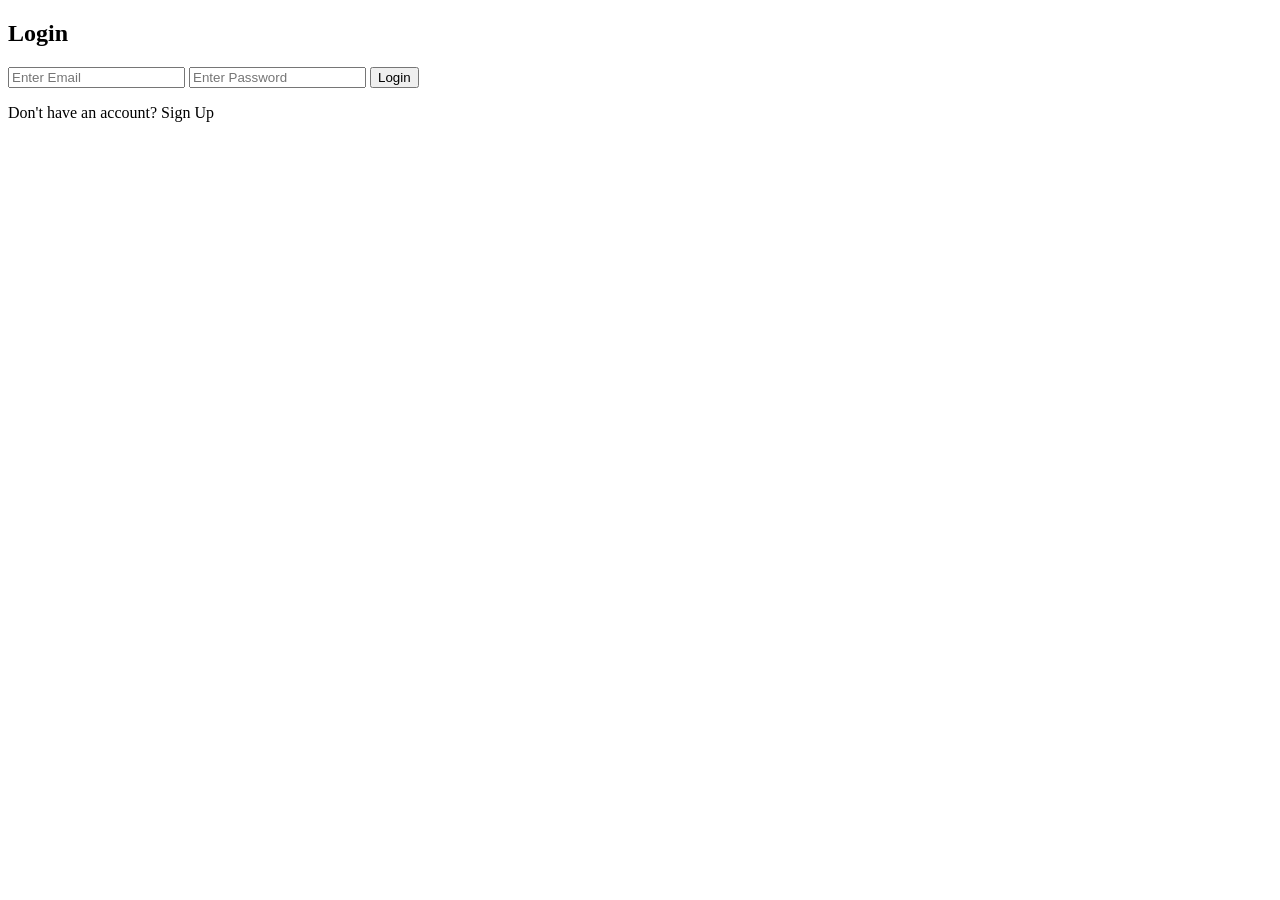
==== index.html @ a6081724 "Rename Track Expenses Site/Track Expenses Site/index.html to index.html" ====
<!DOCTYPE html>
<html lang="en">
<head>
    <meta charset="UTF-8">
    <meta name="viewport" content="width=device-width, initial-scale=1.0">
    <title>Expense IQ</title>

    <!-- CSS -->
    <link rel="stylesheet" href="css/style.css">
</head>

<body>

    <div class="container">
        <div class="card">
            <h2 id="formTitle">Login</h2>

            <form id="authForm">
                <input type="email" id="email" placeholder="Enter Email" required>
                <input type="password" id="password" placeholder="Enter Password" required>

                <button type="submit">Login</button>
            </form>

            <p id="toggleText">
                Don't have an account? 
                <span onclick="toggleForm()">Sign Up</span>
            </p>
        </div>
    </div>

    <!-- JS -->
    <script src="js/toast.js"></script>
    <script src="js/auth.js"></script>

</body>
</html>
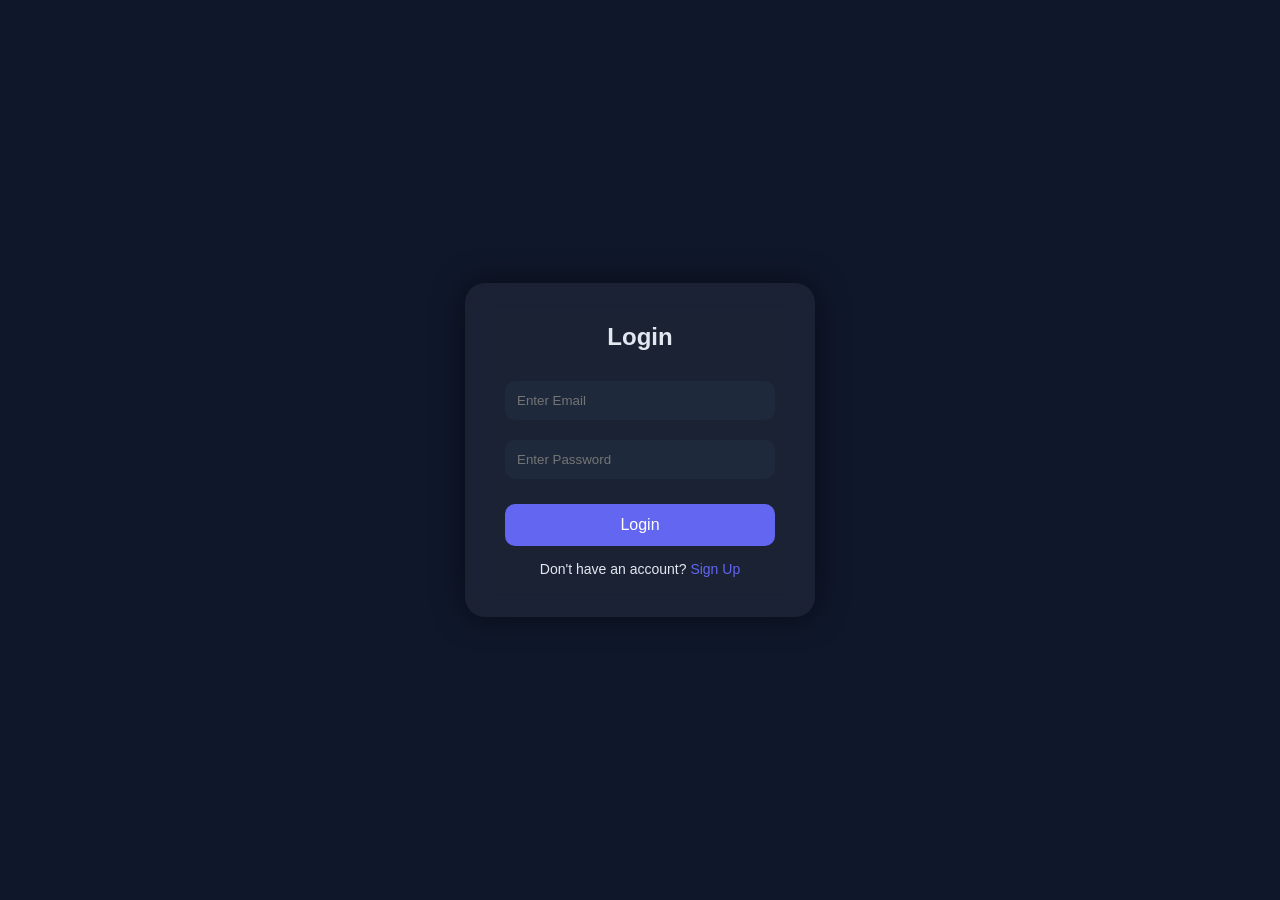
==== commit ba4d184e: "initial commit" ====
--- a/index.html
+++ b/index.html
@@ -1,37 +1,37 @@
-<!DOCTYPE html>
-<html lang="en">
-<head>
-    <meta charset="UTF-8">
-    <meta name="viewport" content="width=device-width, initial-scale=1.0">
-    <title>Expense IQ</title>
-
-    <!-- CSS -->
-    <link rel="stylesheet" href="css/style.css">
-</head>
-
-<body>
-
-    <div class="container">
-        <div class="card">
-            <h2 id="formTitle">Login</h2>
-
-            <form id="authForm">
-                <input type="email" id="email" placeholder="Enter Email" required>
-                <input type="password" id="password" placeholder="Enter Password" required>
-
-                <button type="submit">Login</button>
-            </form>
-
-            <p id="toggleText">
-                Don't have an account? 
-                <span onclick="toggleForm()">Sign Up</span>
-            </p>
-        </div>
-    </div>
-
-    <!-- JS -->
-    <script src="js/toast.js"></script>
-    <script src="js/auth.js"></script>
-
-</body>
-</html>
+<!DOCTYPE html>
+<html lang="en">
+<head>
+    <meta charset="UTF-8">
+    <meta name="viewport" content="width=device-width, initial-scale=1.0">
+    <title>Expense IQ</title>
+
+    <!-- CSS -->
+    <link rel="stylesheet" href="css/style.css">
+</head>
+
+<body>
+
+    <div class="container">
+        <div class="card">
+            <h2 id="formTitle">Login</h2>
+
+            <form id="authForm">
+                <input type="email" id="email" placeholder="Enter Email" required>
+                <input type="password" id="password" placeholder="Enter Password" required>
+
+                <button type="submit">Login</button>
+            </form>
+
+            <p id="toggleText">
+                Don't have an account? 
+                <span onclick="toggleForm()">Sign Up</span>
+            </p>
+        </div>
+    </div>
+
+    <!-- JS -->
+    <script src="js/toast.js"></script>
+    <script src="js/auth.js"></script>
+
+</body>
+</html>
--- a/css/style.css
+++ b/css/style.css
@@ -0,0 +1,124 @@
+/* Reset */
+* {
+    margin: 0;
+    padding: 0;
+    box-sizing: border-box;
+    font-family: 'Segoe UI', sans-serif;
+}
+
+/* Background */
+body {
+    height: 100vh;
+    background: #0F172A;
+    display: flex;
+    justify-content: center;
+    align-items: center;
+}
+
+/* Container */
+.container {
+    width: 100%;
+    height: 100%;
+    display: flex;
+    justify-content: center;
+    align-items: center;
+}
+
+/* Glass Card */
+.card {
+    width: 350px;
+    padding: 40px;
+    border-radius: 20px;
+    background: rgba(255, 255, 255, 0.05);
+    backdrop-filter: blur(12px);
+    box-shadow: 0 0 30px rgba(0,0,0,0.5);
+    text-align: center;
+    color: #E2E8F0;
+}
+
+/* Title */
+.card h2 {
+    margin-bottom: 20px;
+}
+
+/* Inputs */
+.card input {
+    width: 100%;
+    padding: 12px;
+    margin: 10px 0;
+    border-radius: 10px;
+    border: none;
+    outline: none;
+    background: #1E293B;
+    color: white;
+}
+
+/* Button */
+.card button {
+    width: 100%;
+    padding: 12px;
+    margin-top: 15px;
+    border: none;
+    border-radius: 10px;
+    background: #6366F1;
+    color: white;
+    font-size: 16px;
+    cursor: pointer;
+    transition: 0.3s;
+}
+
+.card button:hover {
+    background: #4F46E5;
+}
+
+/* Toggle text */
+#toggleText {
+    margin-top: 15px;
+    font-size: 14px;
+}
+
+#toggleText span {
+    color: #6366F1;
+    cursor: pointer;
+}
+
+
+/* Toast Container */
+.toast-container {
+    position: fixed;
+    top: 20px;
+    right: 20px;
+    z-index: 1000;
+}
+
+/* Toast Box */
+.toast {
+    min-width: 250px;
+    margin-top: 10px;
+    padding: 15px;
+    border-radius: 10px;
+    color: white;
+    font-size: 14px;
+    animation: slideIn 0.4s ease;
+}
+
+/* Types */
+.toast.success {
+    background: #22C55E;
+}
+
+.toast.error {
+    background: #EF4444;
+}
+
+/* Animation */
+@keyframes slideIn {
+    from {
+        transform: translateX(100%);
+        opacity: 0;
+    }
+    to {
+        transform: translateX(0);
+        opacity: 1;
+    }
+}
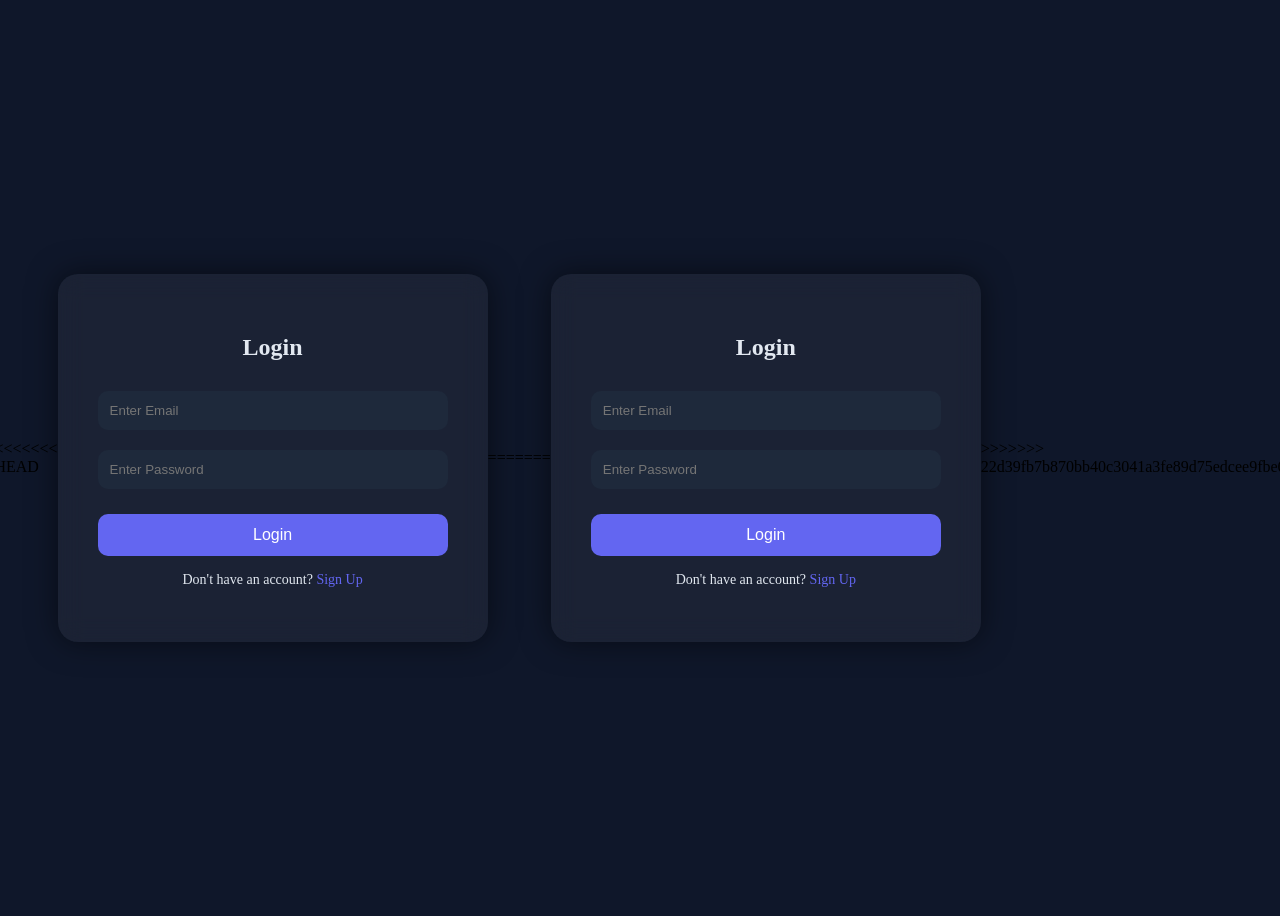
==== commit 588886f6: "fixed merge conflict" ====
--- a/index.html
+++ b/index.html
@@ -1,3 +1,4 @@
+<<<<<<< HEAD
 <!DOCTYPE html>
 <html lang="en">
 <head>
@@ -34,4 +35,43 @@
     <script src="js/auth.js"></script>
 
 </body>
-</html>+</html>
+=======
+<!DOCTYPE html>
+<html lang="en">
+<head>
+    <meta charset="UTF-8">
+    <meta name="viewport" content="width=device-width, initial-scale=1.0">
+    <title>Expense IQ</title>
+
+    <!-- CSS -->
+    <link rel="stylesheet" href="css/style.css">
+</head>
+
+<body>
+
+    <div class="container">
+        <div class="card">
+            <h2 id="formTitle">Login</h2>
+
+            <form id="authForm">
+                <input type="email" id="email" placeholder="Enter Email" required>
+                <input type="password" id="password" placeholder="Enter Password" required>
+
+                <button type="submit">Login</button>
+            </form>
+
+            <p id="toggleText">
+                Don't have an account? 
+                <span onclick="toggleForm()">Sign Up</span>
+            </p>
+        </div>
+    </div>
+
+    <!-- JS -->
+    <script src="js/toast.js"></script>
+    <script src="js/auth.js"></script>
+
+</body>
+</html>
+>>>>>>> 22d39fb7b870bb40c3041a3fe89d75edcee9fbe6
--- a/css/style.css
+++ b/css/style.css
@@ -1,3 +1,4 @@
+<<<<<<< HEAD
 /* Reset */
 * {
     margin: 0;
@@ -121,4 +122,130 @@
         transform: translateX(0);
         opacity: 1;
     }
-}+}
+=======
+/* Reset */
+* {
+    margin: 0;
+    padding: 0;
+    box-sizing: border-box;
+    font-family: 'Segoe UI', sans-serif;
+}
+
+/* Background */
+body {
+    height: 100vh;
+    background: #0F172A;
+    display: flex;
+    justify-content: center;
+    align-items: center;
+}
+
+/* Container */
+.container {
+    width: 100%;
+    height: 100%;
+    display: flex;
+    justify-content: center;
+    align-items: center;
+}
+
+/* Glass Card */
+.card {
+    width: 350px;
+    padding: 40px;
+    border-radius: 20px;
+    background: rgba(255, 255, 255, 0.05);
+    backdrop-filter: blur(12px);
+    box-shadow: 0 0 30px rgba(0,0,0,0.5);
+    text-align: center;
+    color: #E2E8F0;
+}
+
+/* Title */
+.card h2 {
+    margin-bottom: 20px;
+}
+
+/* Inputs */
+.card input {
+    width: 100%;
+    padding: 12px;
+    margin: 10px 0;
+    border-radius: 10px;
+    border: none;
+    outline: none;
+    background: #1E293B;
+    color: white;
+}
+
+/* Button */
+.card button {
+    width: 100%;
+    padding: 12px;
+    margin-top: 15px;
+    border: none;
+    border-radius: 10px;
+    background: #6366F1;
+    color: white;
+    font-size: 16px;
+    cursor: pointer;
+    transition: 0.3s;
+}
+
+.card button:hover {
+    background: #4F46E5;
+}
+
+/* Toggle text */
+#toggleText {
+    margin-top: 15px;
+    font-size: 14px;
+}
+
+#toggleText span {
+    color: #6366F1;
+    cursor: pointer;
+}
+
+
+/* Toast Container */
+.toast-container {
+    position: fixed;
+    top: 20px;
+    right: 20px;
+    z-index: 1000;
+}
+
+/* Toast Box */
+.toast {
+    min-width: 250px;
+    margin-top: 10px;
+    padding: 15px;
+    border-radius: 10px;
+    color: white;
+    font-size: 14px;
+    animation: slideIn 0.4s ease;
+}
+
+/* Types */
+.toast.success {
+    background: #22C55E;
+}
+
+.toast.error {
+    background: #EF4444;
+}
+
+/* Animation */
+@keyframes slideIn {
+    from {
+        transform: translateX(100%);
+        opacity: 0;
+    }
+    to {
+        transform: translateX(0);
+        opacity: 1;
+    }
+}
+>>>>>>> 22d39fb7b870bb40c3041a3fe89d75edcee9fbe6
--- a/css/style.css
+++ b/css/style.css
@@ -1,3 +1,4 @@
+<<<<<<< HEAD
 /* Reset */
 * {
     margin: 0;
@@ -121,4 +122,130 @@
         transform: translateX(0);
         opacity: 1;
     }
-}+}
+=======
+/* Reset */
+* {
+    margin: 0;
+    padding: 0;
+    box-sizing: border-box;
+    font-family: 'Segoe UI', sans-serif;
+}
+
+/* Background */
+body {
+    height: 100vh;
+    background: #0F172A;
+    display: flex;
+    justify-content: center;
+    align-items: center;
+}
+
+/* Container */
+.container {
+    width: 100%;
+    height: 100%;
+    display: flex;
+    justify-content: center;
+    align-items: center;
+}
+
+/* Glass Card */
+.card {
+    width: 350px;
+    padding: 40px;
+    border-radius: 20px;
+    background: rgba(255, 255, 255, 0.05);
+    backdrop-filter: blur(12px);
+    box-shadow: 0 0 30px rgba(0,0,0,0.5);
+    text-align: center;
+    color: #E2E8F0;
+}
+
+/* Title */
+.card h2 {
+    margin-bottom: 20px;
+}
+
+/* Inputs */
+.card input {
+    width: 100%;
+    padding: 12px;
+    margin: 10px 0;
+    border-radius: 10px;
+    border: none;
+    outline: none;
+    background: #1E293B;
+    color: white;
+}
+
+/* Button */
+.card button {
+    width: 100%;
+    padding: 12px;
+    margin-top: 15px;
+    border: none;
+    border-radius: 10px;
+    background: #6366F1;
+    color: white;
+    font-size: 16px;
+    cursor: pointer;
+    transition: 0.3s;
+}
+
+.card button:hover {
+    background: #4F46E5;
+}
+
+/* Toggle text */
+#toggleText {
+    margin-top: 15px;
+    font-size: 14px;
+}
+
+#toggleText span {
+    color: #6366F1;
+    cursor: pointer;
+}
+
+
+/* Toast Container */
+.toast-container {
+    position: fixed;
+    top: 20px;
+    right: 20px;
+    z-index: 1000;
+}
+
+/* Toast Box */
+.toast {
+    min-width: 250px;
+    margin-top: 10px;
+    padding: 15px;
+    border-radius: 10px;
+    color: white;
+    font-size: 14px;
+    animation: slideIn 0.4s ease;
+}
+
+/* Types */
+.toast.success {
+    background: #22C55E;
+}
+
+.toast.error {
+    background: #EF4444;
+}
+
+/* Animation */
+@keyframes slideIn {
+    from {
+        transform: translateX(100%);
+        opacity: 0;
+    }
+    to {
+        transform: translateX(0);
+        opacity: 1;
+    }
+}
+>>>>>>> 22d39fb7b870bb40c3041a3fe89d75edcee9fbe6
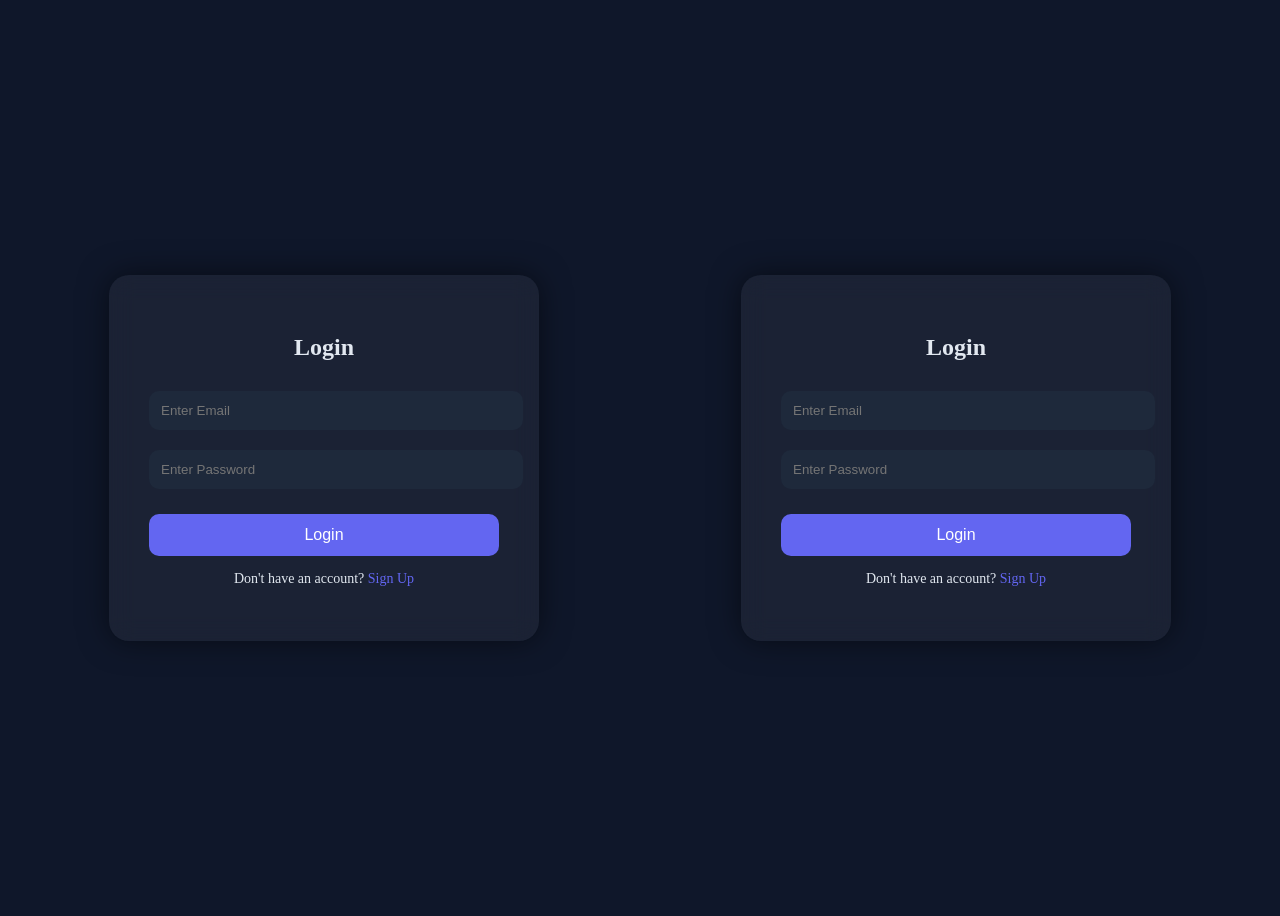
==== commit 46af628f: "fixed duplicate UI issue" ====
--- a/index.html
+++ b/index.html
@@ -1,4 +1,4 @@
-<<<<<<< HEAD
+
 <!DOCTYPE html>
 <html lang="en">
 <head>
@@ -36,7 +36,7 @@
 
 </body>
 </html>
-=======
+
 <!DOCTYPE html>
 <html lang="en">
 <head>
@@ -74,4 +74,4 @@
 
 </body>
 </html>
->>>>>>> 22d39fb7b870bb40c3041a3fe89d75edcee9fbe6
+
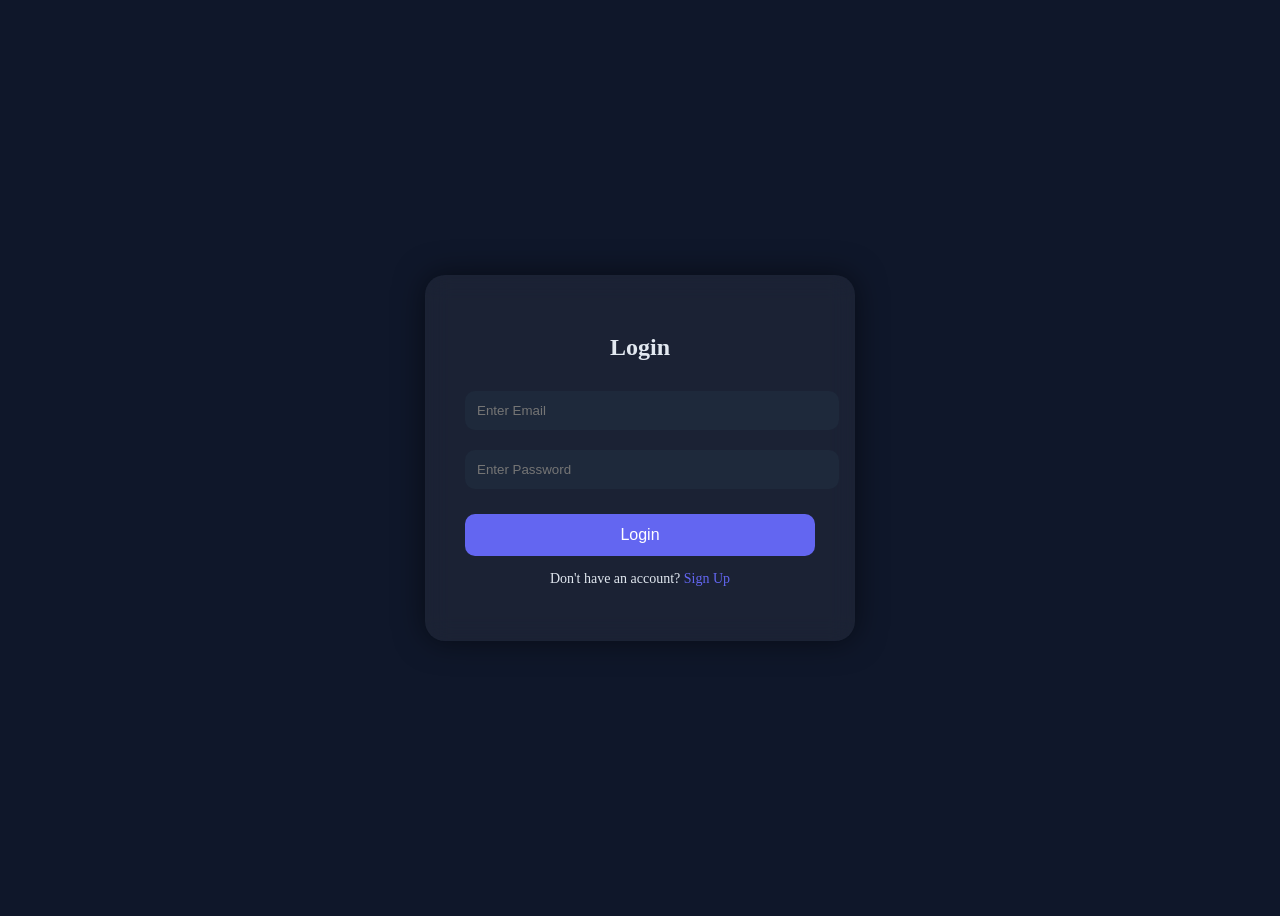
==== commit 43749afd: "final fix index" ====
--- a/index.html
+++ b/index.html
@@ -1,4 +1,3 @@
-
 <!DOCTYPE html>
 <html lang="en">
 <head>
@@ -14,11 +13,23 @@
 
     <div class="container">
         <div class="card">
+
             <h2 id="formTitle">Login</h2>
 
             <form id="authForm">
-                <input type="email" id="email" placeholder="Enter Email" required>
-                <input type="password" id="password" placeholder="Enter Password" required>
+                <input 
+                    type="email" 
+                    id="email" 
+                    placeholder="Enter Email" 
+                    required
+                >
+
+                <input 
+                    type="password" 
+                    id="password" 
+                    placeholder="Enter Password" 
+                    required
+                >
 
                 <button type="submit">Login</button>
             </form>
@@ -27,6 +38,7 @@
                 Don't have an account? 
                 <span onclick="toggleForm()">Sign Up</span>
             </p>
+
         </div>
     </div>
 
@@ -35,43 +47,4 @@
     <script src="js/auth.js"></script>
 
 </body>
-</html>
-
-<!DOCTYPE html>
-<html lang="en">
-<head>
-    <meta charset="UTF-8">
-    <meta name="viewport" content="width=device-width, initial-scale=1.0">
-    <title>Expense IQ</title>
-
-    <!-- CSS -->
-    <link rel="stylesheet" href="css/style.css">
-</head>
-
-<body>
-
-    <div class="container">
-        <div class="card">
-            <h2 id="formTitle">Login</h2>
-
-            <form id="authForm">
-                <input type="email" id="email" placeholder="Enter Email" required>
-                <input type="password" id="password" placeholder="Enter Password" required>
-
-                <button type="submit">Login</button>
-            </form>
-
-            <p id="toggleText">
-                Don't have an account? 
-                <span onclick="toggleForm()">Sign Up</span>
-            </p>
-        </div>
-    </div>
-
-    <!-- JS -->
-    <script src="js/toast.js"></script>
-    <script src="js/auth.js"></script>
-
-</body>
-</html>
-
+</html>
